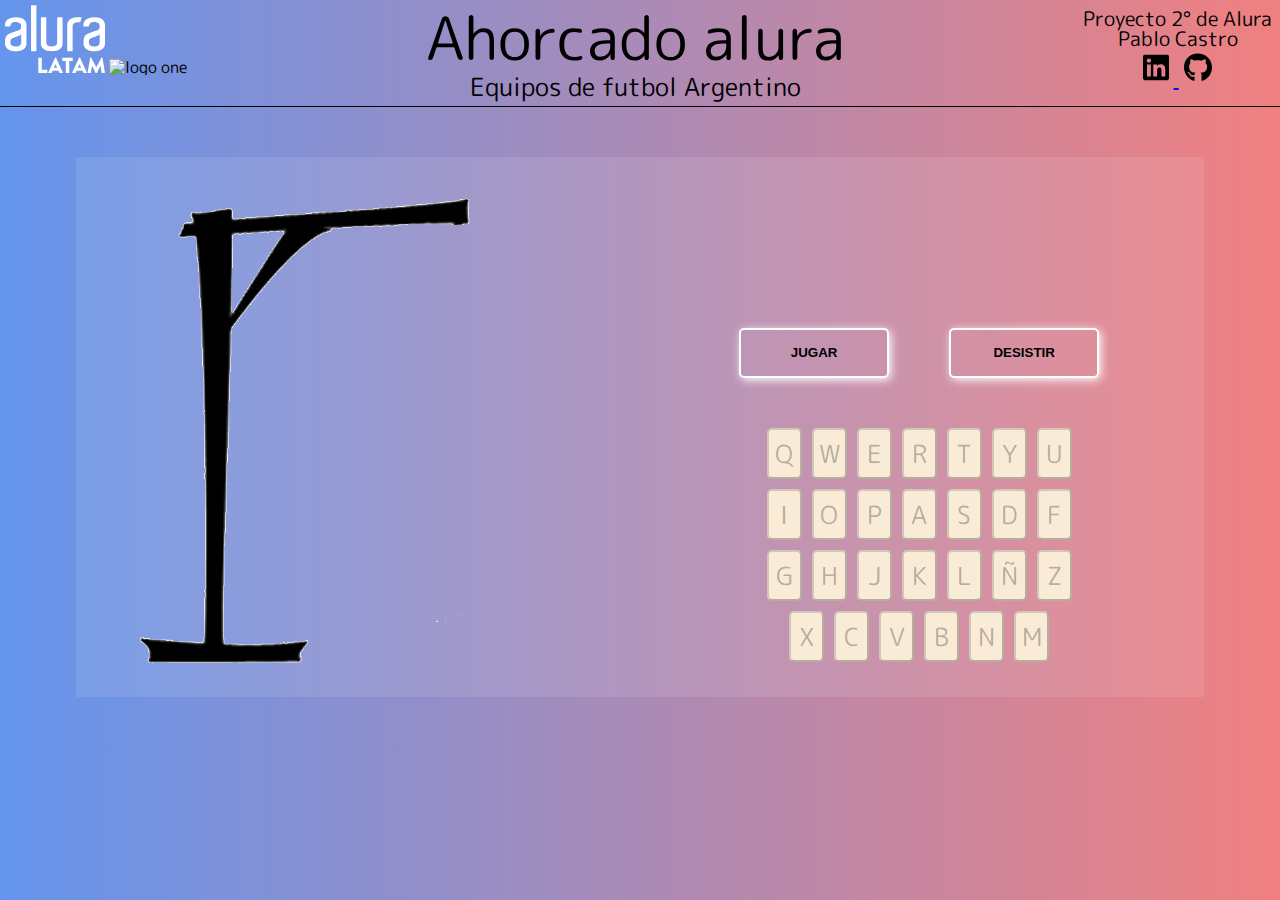
==== index.html @ d9d4e115 "armando el ahorcado" ====
<!DOCTYPE html>
<html lang="en">
<head>
    <meta charset="UTF-8">
    <meta http-equiv="X-UA-Compatible" content="IE=edge">
    <meta name="viewport" content="width=device-width, initial-scale=1.0">
    <title>Ahorcado</title>
    <link rel="preconnect" href="https://fonts.googleapis.com">
    <link rel="preconnect" href="https://fonts.gstatic.com" crossorigin>
    <link href="https://fonts.googleapis.com/css2?family=M+PLUS+Rounded+1c&display=swap" rel="stylesheet">
    <link rel="stylesheet" href="reset.css">
    <link rel="stylesheet" href="index.css">
</head>
<body>
    <header>
        <div>
            <img src="img/alura-logo.1647533644.svg" alt="logo alura" class="img">
            <img src="https://cdn2.gnarususercontent.com.br/6/408784/a7fe7961-bb89-4423-931c-f340d2e09e8c.png" alt="logo one">
        </div>
        <div>
            <h1 class="titulo">Ahorcado alura</h1>
            <h3 class="subtitulo">Equipos de futbol Argentino</h3>
        </div> 
        <div class="redes">
            <p>Proyecto 2° de Alura</p>
            <p>Pablo Castro</p>
            <a href="http://linkedin.com/in/pablo-castro-a0680a210">
                <img class="logo" src="img/linkedin-brands.svg" height="29px">
            </a>
            <a href="https://github.com/pablitosl">
                <img class="logo" src="img/github-brands.svg" height="29px">
            </a>   
        </div>
    </header>
    <main id="contenedor">
        <img id="ahorcado" src="img/img0.png" alt="ahorcado" >
        <div id="teclado">
            <div class="frase">
                <p id="palabra"></p>
            </div>
            <div class="botones">
                <button id="btnJugar" class="boton">Jugar</button>
                <button id="btnDesistir" class="boton">Desistir</button>
            </div>
            <div class="letrita">
                <p id="resultado"></p>
                <div id="letras">
                    <button>q</button>
                    <button>w</button>
                    <button>e</button>
                    <button>r</button>
                    <button>t</button>
                    <button>y</button>
                    <button>u</button>
                    <button>i</button>
                    <button>o</button>
                    <button>p</button>
                    <button>a</button>
                    <button>s</button>
                    <button>d</button>
                    <button>f</button>
                    <button>g</button>
                    <button>h</button>
                    <button>j</button>
                    <button>k</button>
                    <button>l</button>
                    <button>ñ</button>
                    <button>z</button>
                    <button>x</button>
                    <button>c</button>
                    <button>v</button>
                    <button>b</button>
                    <button>n</button>
                    <button>m</button>   
                </div>
            </div>
            
        </div>          
    </main>
<script src="index.js"></script>
</body>
</html>
---- index.css ----
body{
    background-image: linear-gradient(to left , lightcoral, cornflowerblue);
    font-family: 'M PLUS Rounded 1c', sans-serif;
}
header{
    display: flex;
    justify-content: space-between;
    padding-bottom: 7px;
    border-bottom: 1px double black;
    background-image: linear-gradient(to left , lightcoral, cornflowerblue);
}
.titulo{
    font-family: 'M PLUS Rounded 1c', sans-serif;
    font-size: 60px;
    margin: 7px 0;
    text-align: center;

}
.subtitulo{
    font-family: 'M PLUS Rounded 1c', sans-serif;
    font-size: 25px;
    text-align: center;
}
.redes{
    font-family: 'M PLUS Rounded 1c', sans-serif;
    text-align: center;
    font-size: 20px;
    margin-top: 8px;
    margin-right: 8px;
}
.logo{
    margin: 5px;
}
.img{
    width: 100px;
    margin: 5px  0 0 5px;
}
#contenedor{
    width: 85%;
    margin: 50px auto;
    height: 500px;
    display: flex;
    padding: 20px;
    background: rgba(255,255,255,.1);
    gap: 50px;
}
.frase{
    display: flex;
    text-align: center;
    justify-content: center;
}
#teclado{
    display: block;
    align-content: space-around;
}
#palabra{
    margin-top: 80px;
    margin-bottom: 30px;
}
#palabra span{
    vertical-align: bottom;
    border-bottom: 2px solid black;
    font-family: 'M PLUS Rounded 1c', sans-serif;
    font-size: 35px;
    text-align: center;
    margin-right: 8px;
    display: inline-block;
    width: 35px;
    margin-bottom: 25px;
    margin-top: 15px;
}
.botones{
    display: flex;
    text-align: center;
    justify-content: center;
}
#btnJugar{
    height: 50px;
    width: 150px;
    margin: 30px ;
    text-transform: uppercase;
}
#btnDesistir{
    height: 50px;
    width: 150px;
    margin: 30px ;
    text-transform: uppercase;
}
.boton{
    border: 2px double white;
    background: transparent;
    border-radius: 5px;
    font-weight: bold;
    box-shadow: 2px 2px 10px 0 #fff; ;
}
.letrita{
    width: 60%;
    margin: auto;

}
#letras{
    display: flex;
    flex-wrap: wrap;
    justify-content: center;
    text-align: center;
}
#resultado{
    font-family: 'M PLUS Rounded 1c', sans-serif;
    font-size: 25px;
    font-weight: bold;
    text-align: center;
    margin-bottom: 15px;
    text-shadow: 2px 2px 5px yellow;
}
#letras button{
    width: 35px;
    font-size: 25px;
    font-family: 'M PLUS Rounded 1c', sans-serif;
    border-radius: 5px;
    text-transform: uppercase;
    background-color: antiquewhite;
    text-align: center;
    padding: 5px;
    margin: 5px;
    
}
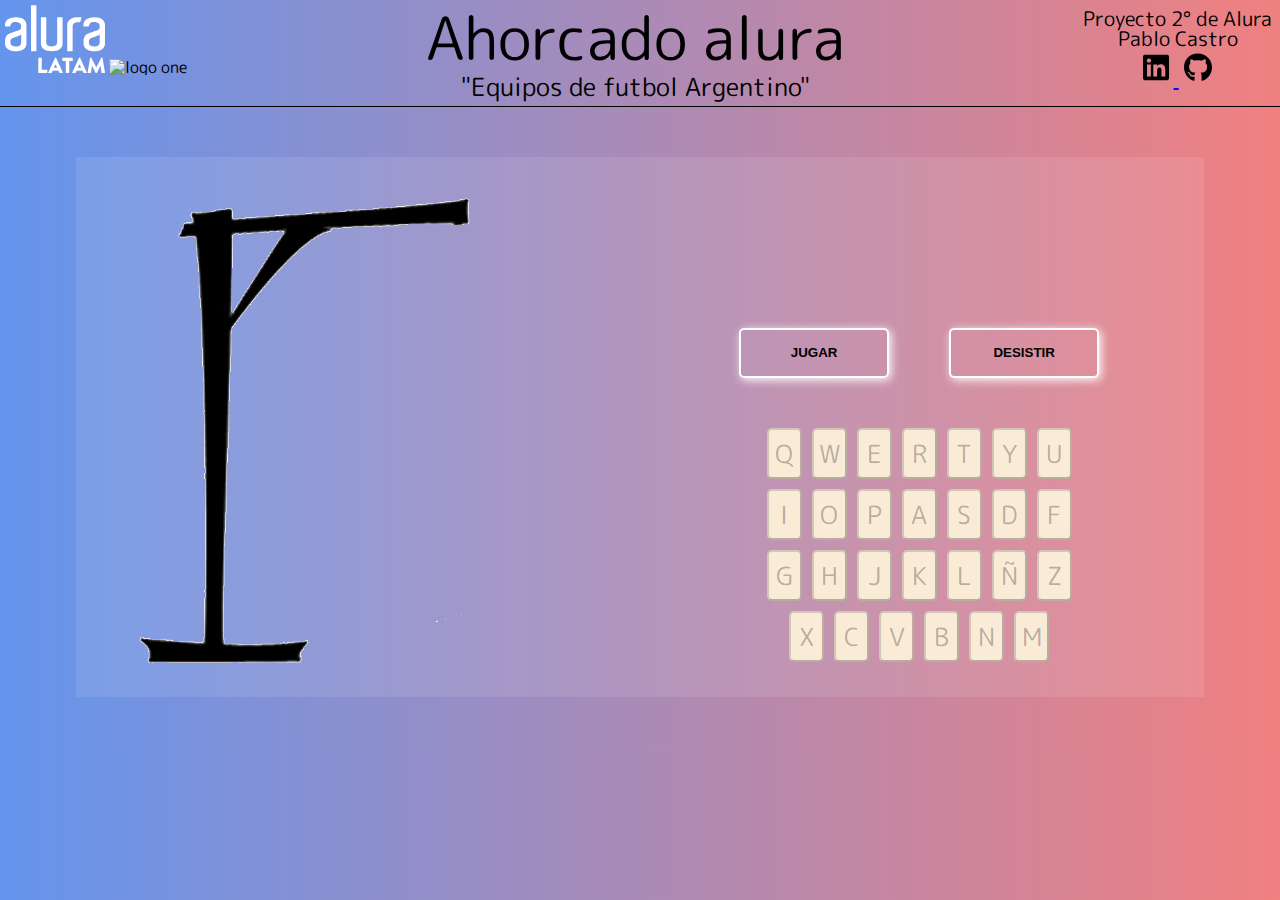
==== commit 6f7afb08: ""main"" ====
--- a/index.html
+++ b/index.html
@@ -19,7 +19,7 @@
         </div>
         <div>
             <h1 class="titulo">Ahorcado alura</h1>
-            <h3 class="subtitulo">Equipos de futbol Argentino</h3>
+            <h3 class="subtitulo">"Equipos de futbol Argentino"</h3>
         </div> 
         <div class="redes">
             <p>Proyecto 2° de Alura</p>
@@ -33,7 +33,9 @@
         </div>
     </header>
     <main id="contenedor">
-        <img id="ahorcado" src="img/img0.png" alt="ahorcado" >
+        <div class="foto">
+            <img id="ahorcado" src="img/img0.png" alt="ahorcado" >
+        </div>
         <div id="teclado">
             <div class="frase">
                 <p id="palabra"></p>
@@ -78,5 +80,6 @@
         </div>          
     </main>
 <script src="index.js"></script>
+<script src="//cdn.jsdelivr.net/npm/sweetalert2@11"></script>
 </body>
 </html>--- a/index.css
+++ b/index.css
@@ -43,6 +43,9 @@
     padding: 20px;
     background: rgba(255,255,255,.1);
     gap: 50px;
+}
+#ahorcado{
+    height: 500px;
 }
 .frase{
     display: flex;
@@ -91,7 +94,11 @@
     background: transparent;
     border-radius: 5px;
     font-weight: bold;
-    box-shadow: 2px 2px 10px 0 #fff; ;
+    box-shadow: 2px 2px 10px 0 #fff;
+    cursor: pointer;
+}
+.boton:hover{
+    transform: scale(1.1);
 }
 .letrita{
     width: 60%;
@@ -110,7 +117,6 @@
     font-weight: bold;
     text-align: center;
     margin-bottom: 15px;
-    text-shadow: 2px 2px 5px yellow;
 }
 #letras button{
     width: 35px;
@@ -122,5 +128,42 @@
     text-align: center;
     padding: 5px;
     margin: 5px;
-    
+    cursor: pointer;
 }
+#letras button:hover{
+    background-color: white;
+    border-color: grey;
+}
+
+@media screen and (max-width:1100px){
+    #contenedor{
+        width: 95%;
+        height: 90%;
+        margin: 20px auto;
+        display:block;
+    }
+    #ahorcado{
+        height: 400px;
+        margin: auto;
+    }
+    .foto{
+        text-align: center;
+    }
+}
+@media screen and (max-width:580px){
+    .titulo{
+        font-size: 50px;
+        margin: 5px 0;
+    }
+    .subtitulo{
+        font-size: 20px;
+    }
+    .redes{
+        font-size: 18px;
+    }
+    #ahorcado{
+        height: 350px;
+        margin: auto;
+    }
+
+}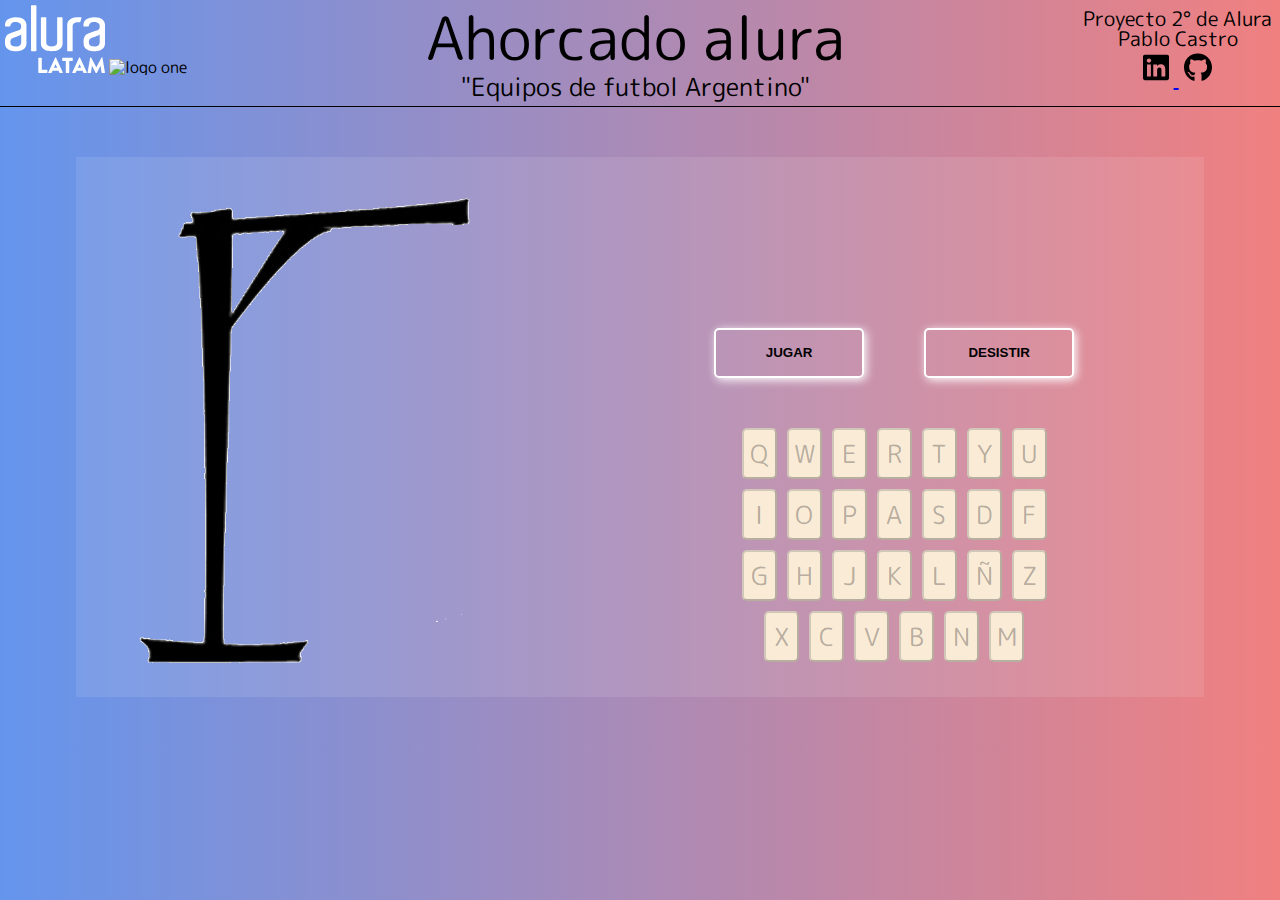
==== commit 7d08205d: ""responsive"" ====
--- a/index.html
+++ b/index.html
@@ -13,7 +13,7 @@
 </head>
 <body>
     <header>
-        <div>
+        <div class="alura">
             <img src="img/alura-logo.1647533644.svg" alt="logo alura" class="img">
             <img src="https://cdn2.gnarususercontent.com.br/6/408784/a7fe7961-bb89-4423-931c-f340d2e09e8c.png" alt="logo one">
         </div>
--- a/index.css
+++ b/index.css
@@ -1,6 +1,7 @@
 body{
     background-image: linear-gradient(to left , lightcoral, cornflowerblue);
     font-family: 'M PLUS Rounded 1c', sans-serif;
+    width: 100%;
 }
 header{
     display: flex;
@@ -42,7 +43,6 @@
     display: flex;
     padding: 20px;
     background: rgba(255,255,255,.1);
-    gap: 50px;
 }
 #ahorcado{
     height: 500px;
@@ -141,6 +141,7 @@
         height: 90%;
         margin: 20px auto;
         display:block;
+        padding: 0;
     }
     #ahorcado{
         height: 400px;
@@ -151,19 +152,37 @@
     }
 }
 @media screen and (max-width:580px){
+    header{
+        width:100%;
+        justify-content: center;
+    }
+    .alura{
+        display: none;
+    }
+    #palabra span{
+        margin-bottom: 20px;
+        margin-top: 10px;
+    }
+    .img{
+        width: 80px;
+    }
     .titulo{
-        font-size: 50px;
-        margin: 5px 0;
+        font-size: 45px;
+        margin: 4px 0;
     }
     .subtitulo{
-        font-size: 20px;
+        font-size: 15px;
     }
     .redes{
-        font-size: 18px;
+        font-size: 15px;
     }
     #ahorcado{
         height: 350px;
         margin: auto;
     }
+    .letrita{
+        width: 80%;
+        margin: auto;
+    }
 
 }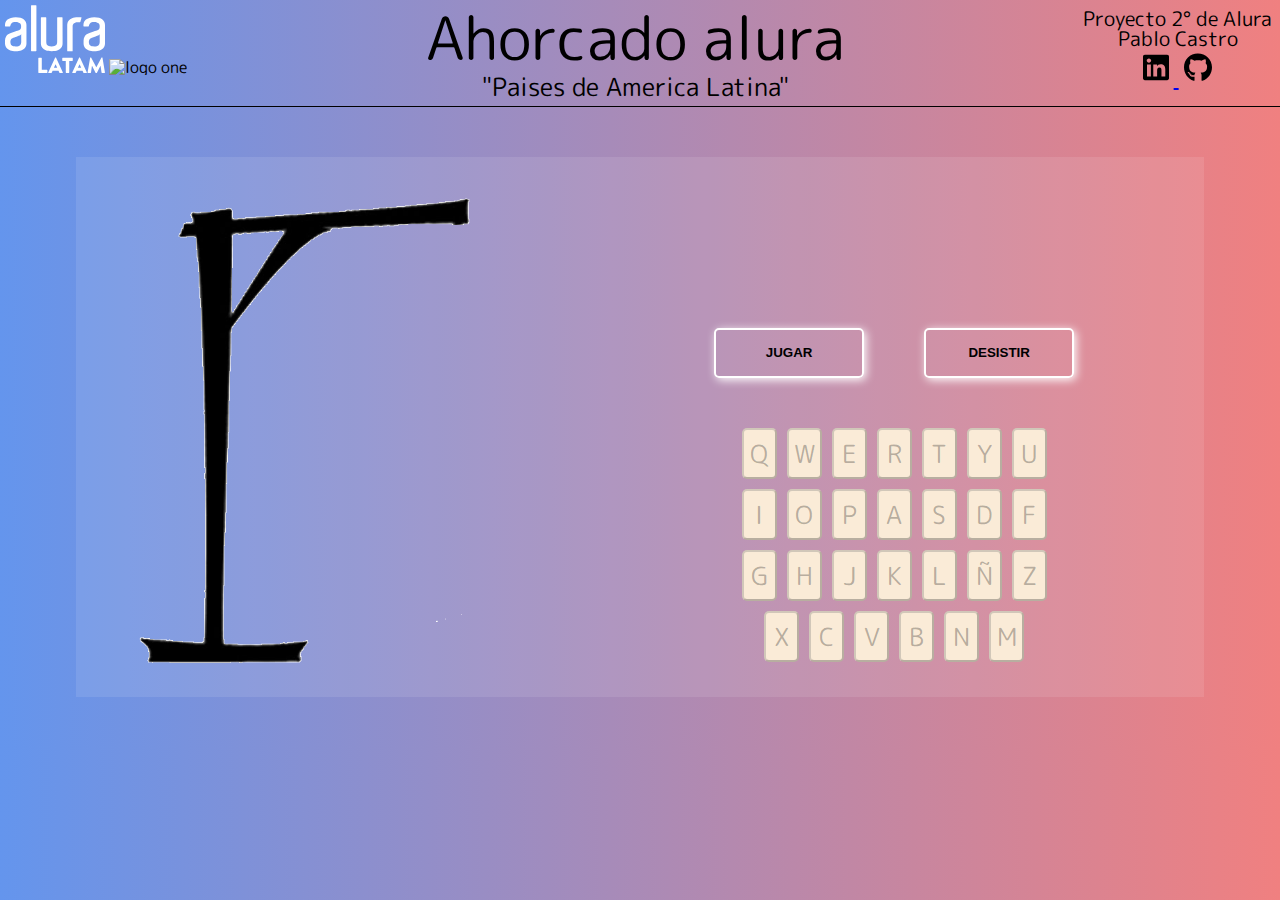
==== commit 570013db: ""pequeños cambios"" ====
--- a/index.html
+++ b/index.html
@@ -19,7 +19,7 @@
         </div>
         <div>
             <h1 class="titulo">Ahorcado alura</h1>
-            <h3 class="subtitulo">"Equipos de futbol Argentino"</h3>
+            <h3 class="subtitulo">"Paises de America Latina"</h3>
         </div> 
         <div class="redes">
             <p>Proyecto 2° de Alura</p>
--- a/index.css
+++ b/index.css
@@ -31,6 +31,9 @@
 }
 .logo{
     margin: 5px;
+}
+.logo:hover{
+    transform: scale(1.2);
 }
 .img{
     width: 100px;
@@ -101,7 +104,7 @@
     transform: scale(1.1);
 }
 .letrita{
-    width: 60%;
+    width: 58%;
     margin: auto;
 
 }
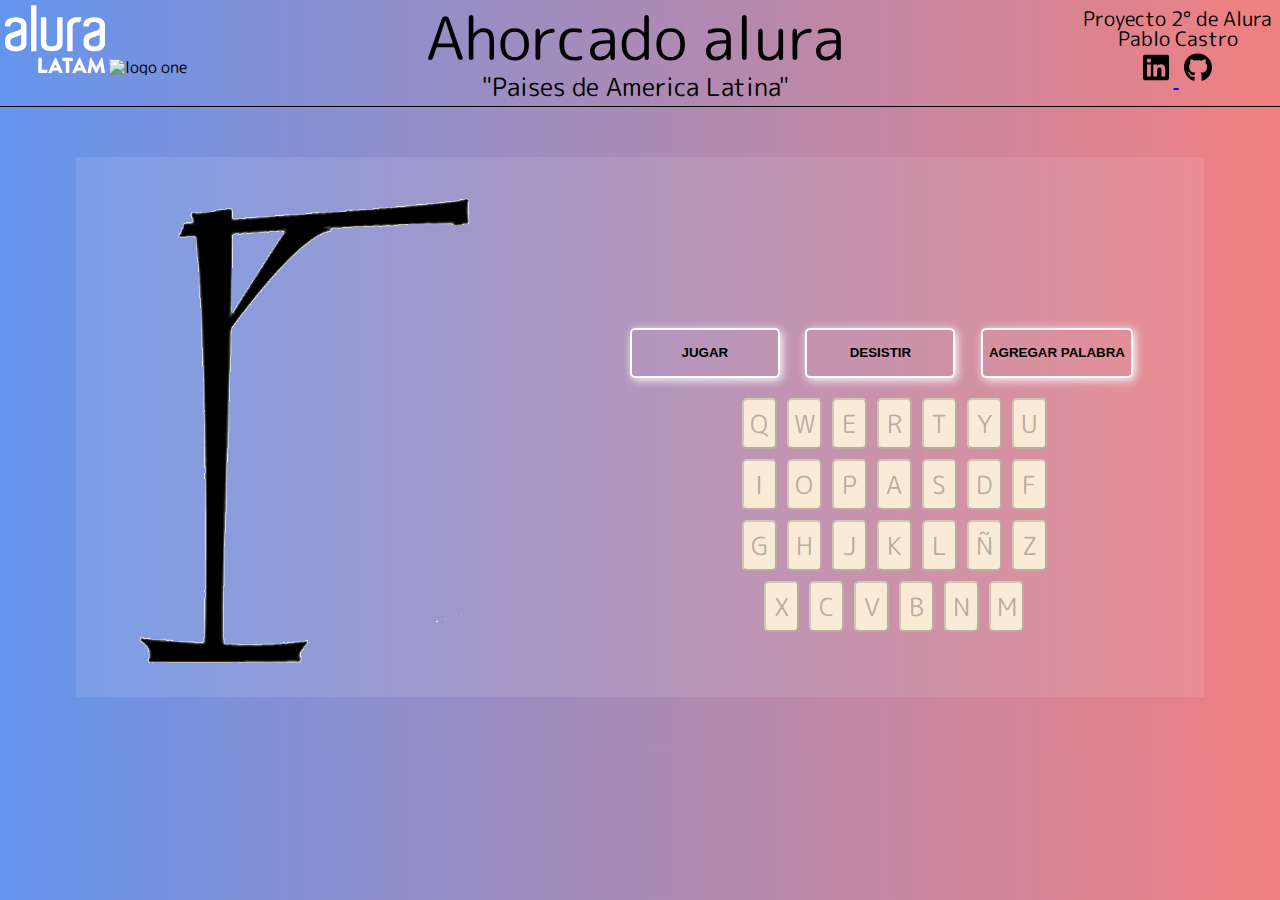
==== commit b2aaf028: ""Mejoras"" ====
--- a/index.html
+++ b/index.html
@@ -43,6 +43,8 @@
             <div class="botones">
                 <button id="btnJugar" class="boton">Jugar</button>
                 <button id="btnDesistir" class="boton">Desistir</button>
+                <button id="add" class="boton">Agregar palabra</button>
+                <i class="fa-duotone fa-alien-8bit"></i>
             </div>
             <div class="letrita">
                 <p id="resultado"></p>
--- a/index.css
+++ b/index.css
@@ -78,18 +78,17 @@
 .botones{
     display: flex;
     text-align: center;
-    justify-content: center;
+    justify-content: space-evenly;
 }
 #btnJugar{
     height: 50px;
     width: 150px;
-    margin: 30px ;
     text-transform: uppercase;
 }
 #btnDesistir{
     height: 50px;
     width: 150px;
-    margin: 30px ;
+    
     text-transform: uppercase;
 }
 .boton{
@@ -99,6 +98,7 @@
     font-weight: bold;
     box-shadow: 2px 2px 10px 0 #fff;
     cursor: pointer;
+    text-transform: uppercase;
 }
 .boton:hover{
     transform: scale(1.1);
@@ -188,4 +188,154 @@
         margin: auto;
     }
 
+}
+.contenedorWord{
+    display: flex;
+    flex-direction: column;
+    justify-content: center;
+    align-items: center;
+    width: 85%;
+    margin: 50px auto;
+    height: 500px;
+    padding: 20px;
+    background: rgba(255,255,255,.1);
+    
+}
+.contenedorWord h2{
+    font-size: 2rem;
+    font-weight: bold;
+    font-family: Arial, Helvetica, sans-serif;
+    margin-bottom: 100px;
+}
+/* From uiverse.io by @Yaseen549 */
+.input {
+    background-color: #212121;
+    width: 50%;
+    height: 50px;
+    padding: 10px;
+    text-align: center; 
+    border: 2px solid white;
+    border-radius: 5px;
+     box-shadow: 3px 3px 2px rgb(255, 255, 255); 
+    font-size: 1.5rem;
+    color: white;
+    margin: 20px;
+  }
+  
+  .input:focus {
+    color: rgb(100, 155, 255);
+    background-color: #212121;
+    outline-color: rgb(100, 155, 255);
+    box-shadow: -1px -1px 20px rgb(150, 155, 255);
+    transition: .1s;
+    transition-property: box-shadow;
+  }
+
+/* From uiverse.io by @mrhyddenn */
+.icon-btn {
+    width: 50px;
+    height: 50px;
+    border: 1px solid #cdcdcd;
+    background: white;
+    border-radius: 25px;
+    overflow: hidden;
+    position: relative;
+    transition: width 0.2s ease-in-out;
+    font-weight: 500;
+    font-family: inherit;
+    font-size: 1.4rem;
+  }
+  
+  .add-btn:hover {
+    width: 150px;
+  }
+  
+  .add-btn::before,
+  .add-btn::after {
+    transition: width 0.2s ease-in-out, border-radius 0.2s ease-in-out;
+    content: "";
+    position: absolute;
+    height: 4px;
+    width: 10px;
+    top: calc(50% - 2px);
+    background: rgb(100, 155, 255);
+  }
+  
+  .add-btn::after {
+    right: 14px;
+    overflow: hidden;
+    border-top-right-radius: 2px;
+    border-bottom-right-radius: 2px;
+  }
+  
+  .add-btn::before {
+    left: 14px;
+    border-top-left-radius: 2px;
+    border-bottom-left-radius: 2px;
+  }
+  
+  .icon-btn:focus {
+    outline: none;
+  }
+  
+  .btn-txt {
+    opacity: 0;
+    transition: opacity 0.2s;
+  }
+  
+  .add-btn:hover::before,
+  .add-btn:hover::after {
+    width: 4px;
+    border-radius: 2px;
+  }
+  
+  .add-btn:hover .btn-txt {
+    opacity: 1;
+  }
+  
+  .add-icon::after,
+  .add-icon::before {
+    transition: all 0.2s ease-in-out;
+    content: "";
+    position: absolute;
+    height: 20px;
+    width: 2px;
+    top: calc(50% - 10px);
+    background: rgb(100, 155, 255);
+    overflow: hidden;
+  }
+  
+  .add-icon::before {
+    left: 22px;
+    border-top-left-radius: 2px;
+    border-bottom-left-radius: 2px;
+  }
+  
+  .add-icon::after {
+    right: 22px;
+    border-top-right-radius: 2px;
+    border-bottom-right-radius: 2px;
+  }
+  
+  .add-btn:hover .add-icon::before {
+    left: 15px;
+    height: 4px;
+    top: calc(50% - 2px);
+  }
+  
+  .add-btn:hover .add-icon::after {
+    right: 15px;
+    height: 4px;
+    top: calc(50% - 2px);
+  }
+.btnHome{
+    padding: 20px 50px;
+    font-size: 2rem;
+    font-family: Cambria, Cochin, Georgia, Times, 'Times New Roman', serif;
+    border-radius: 20px;
+    background: steelblue;
+    font-weight: 400;
+    margin-top: 15px;
+    color: white;
+    border: 1px solid white;
 }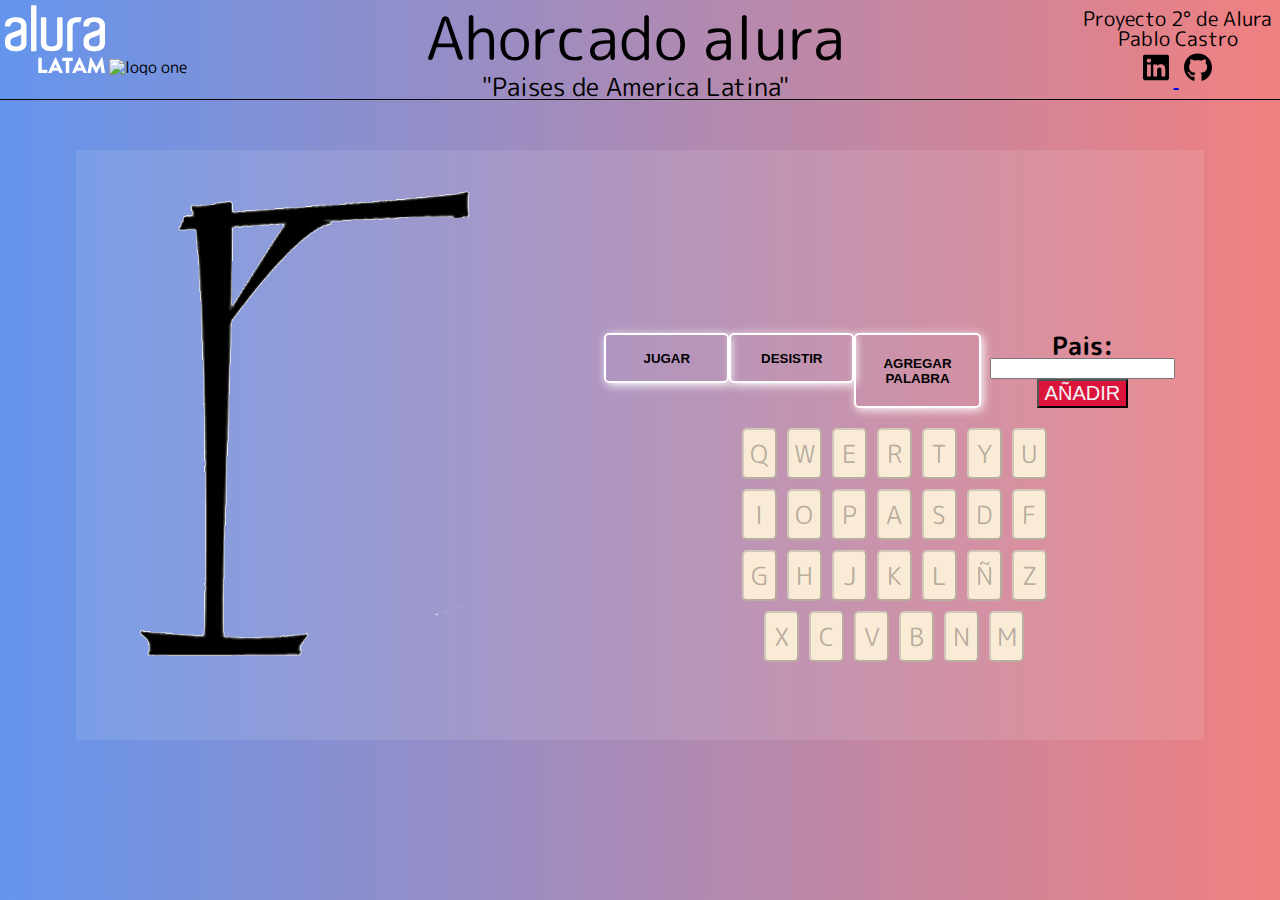
==== commit 27dedefe: ""Agregando el boton ADD"" ====
--- a/index.html
+++ b/index.html
@@ -10,6 +10,8 @@
     <link href="https://fonts.googleapis.com/css2?family=M+PLUS+Rounded+1c&display=swap" rel="stylesheet">
     <link rel="stylesheet" href="reset.css">
     <link rel="stylesheet" href="index.css">
+    <link href="https://cdn.jsdelivr.net/npm/bootstrap@5.2.1/dist/css/bootstrap.min.css" rel="stylesheet" integrity="sha384-iYQeCzEYFbKjA/T2uDLTpkwGzCiq6soy8tYaI1GyVh/UjpbCx/TYkiZhlZB6+fzT" crossorigin="anonymous">
+    <script src="https://cdn.jsdelivr.net/npm/bootstrap@5.2.1/dist/js/bootstrap.bundle.min.js" integrity="sha384-u1OknCvxWvY5kfmNBILK2hRnQC3Pr17a+RTT6rIHI7NnikvbZlHgTPOOmMi466C8" crossorigin="anonymous"></script>
 </head>
 <body>
     <header>
@@ -43,8 +45,26 @@
             <div class="botones">
                 <button id="btnJugar" class="boton">Jugar</button>
                 <button id="btnDesistir" class="boton">Desistir</button>
-                <button id="add" class="boton">Agregar palabra</button>
-                <i class="fa-duotone fa-alien-8bit"></i>
+                <button type="button" class="boton" data-bs-toggle="modal" data-bs-target="#exampleModal">Agregar palabra</button>
+                
+                <div class="modal fade" id="exampleModal" tabindex="-1" aria-labelledby="exampleModalLabel" aria-hidden="true">
+                    <div class="modal-dialog modal-dialog-centered">
+                        <div class="modal-content">
+                            <div class="modal-body">
+                                <form>
+                                    <div class="mb-3">
+                                        <label for="recipient-name" class="col-form-label" id="tituloInput">Pais:</label>
+                                        <input type="text" class="form-control" id="recipient-name" autocomplete="off">
+                                    </div>
+                                </form>
+                            </div>
+                            <div class="modal-footer" id="divBtn">
+                                <button type="button" class="btn" id="btnAdd">Añadir</button>
+                            </div>
+                        </div>
+                    </div>
+                </div>
+
             </div>
             <div class="letrita">
                 <p id="resultado"></p>
--- a/index.css
+++ b/index.css
@@ -6,7 +6,6 @@
 header{
     display: flex;
     justify-content: space-between;
-    padding-bottom: 7px;
     border-bottom: 1px double black;
     background-image: linear-gradient(to left , lightcoral, cornflowerblue);
 }
@@ -29,6 +28,9 @@
     margin-top: 8px;
     margin-right: 8px;
 }
+.redes p{
+    margin-bottom: 0;
+}
 .logo{
     margin: 5px;
 }
@@ -42,7 +44,7 @@
 #contenedor{
     width: 85%;
     margin: 50px auto;
-    height: 500px;
+    height: 550px;
     display: flex;
     padding: 20px;
     background: rgba(255,255,255,.1);
@@ -187,155 +189,21 @@
         width: 80%;
         margin: auto;
     }
-
-}
-.contenedorWord{
-    display: flex;
-    flex-direction: column;
+}
+#tituloInput{
+    font-family: 'M PLUS Rounded 1c', sans-serif;
+    font-size: 25px;
+    font-weight: bold;
+    text-align: center;
+}
+#divBtn{
+    display: flex;
     justify-content: center;
-    align-items: center;
-    width: 85%;
-    margin: 50px auto;
-    height: 500px;
-    padding: 20px;
-    background: rgba(255,255,255,.1);
-    
-}
-.contenedorWord h2{
-    font-size: 2rem;
-    font-weight: bold;
-    font-family: Arial, Helvetica, sans-serif;
-    margin-bottom: 100px;
-}
-/* From uiverse.io by @Yaseen549 */
-.input {
-    background-color: #212121;
-    width: 50%;
-    height: 50px;
-    padding: 10px;
-    text-align: center; 
-    border: 2px solid white;
-    border-radius: 5px;
-     box-shadow: 3px 3px 2px rgb(255, 255, 255); 
-    font-size: 1.5rem;
-    color: white;
-    margin: 20px;
-  }
-  
-  .input:focus {
-    color: rgb(100, 155, 255);
-    background-color: #212121;
-    outline-color: rgb(100, 155, 255);
-    box-shadow: -1px -1px 20px rgb(150, 155, 255);
-    transition: .1s;
-    transition-property: box-shadow;
-  }
-
-/* From uiverse.io by @mrhyddenn */
-.icon-btn {
-    width: 50px;
-    height: 50px;
-    border: 1px solid #cdcdcd;
-    background: white;
-    border-radius: 25px;
-    overflow: hidden;
-    position: relative;
-    transition: width 0.2s ease-in-out;
-    font-weight: 500;
-    font-family: inherit;
-    font-size: 1.4rem;
-  }
-  
-  .add-btn:hover {
-    width: 150px;
-  }
-  
-  .add-btn::before,
-  .add-btn::after {
-    transition: width 0.2s ease-in-out, border-radius 0.2s ease-in-out;
-    content: "";
-    position: absolute;
-    height: 4px;
-    width: 10px;
-    top: calc(50% - 2px);
-    background: rgb(100, 155, 255);
-  }
-  
-  .add-btn::after {
-    right: 14px;
-    overflow: hidden;
-    border-top-right-radius: 2px;
-    border-bottom-right-radius: 2px;
-  }
-  
-  .add-btn::before {
-    left: 14px;
-    border-top-left-radius: 2px;
-    border-bottom-left-radius: 2px;
-  }
-  
-  .icon-btn:focus {
-    outline: none;
-  }
-  
-  .btn-txt {
-    opacity: 0;
-    transition: opacity 0.2s;
-  }
-  
-  .add-btn:hover::before,
-  .add-btn:hover::after {
-    width: 4px;
-    border-radius: 2px;
-  }
-  
-  .add-btn:hover .btn-txt {
-    opacity: 1;
-  }
-  
-  .add-icon::after,
-  .add-icon::before {
-    transition: all 0.2s ease-in-out;
-    content: "";
-    position: absolute;
-    height: 20px;
-    width: 2px;
-    top: calc(50% - 10px);
-    background: rgb(100, 155, 255);
-    overflow: hidden;
-  }
-  
-  .add-icon::before {
-    left: 22px;
-    border-top-left-radius: 2px;
-    border-bottom-left-radius: 2px;
-  }
-  
-  .add-icon::after {
-    right: 22px;
-    border-top-right-radius: 2px;
-    border-bottom-right-radius: 2px;
-  }
-  
-  .add-btn:hover .add-icon::before {
-    left: 15px;
-    height: 4px;
-    top: calc(50% - 2px);
-  }
-  
-  .add-btn:hover .add-icon::after {
-    right: 15px;
-    height: 4px;
-    top: calc(50% - 2px);
-  }
-.btnHome{
-    padding: 20px 50px;
-    font-size: 2rem;
-    font-family: Cambria, Cochin, Georgia, Times, 'Times New Roman', serif;
-    border-radius: 20px;
-    background: steelblue;
-    font-weight: 400;
-    margin-top: 15px;
-    color: white;
-    border: 1px solid white;
+}
+#btnAdd{
+    text-align: center;
+    background-color: crimson;
+    color: whitesmoke;
+    font-size: 20px;
+    text-transform: uppercase;
 }